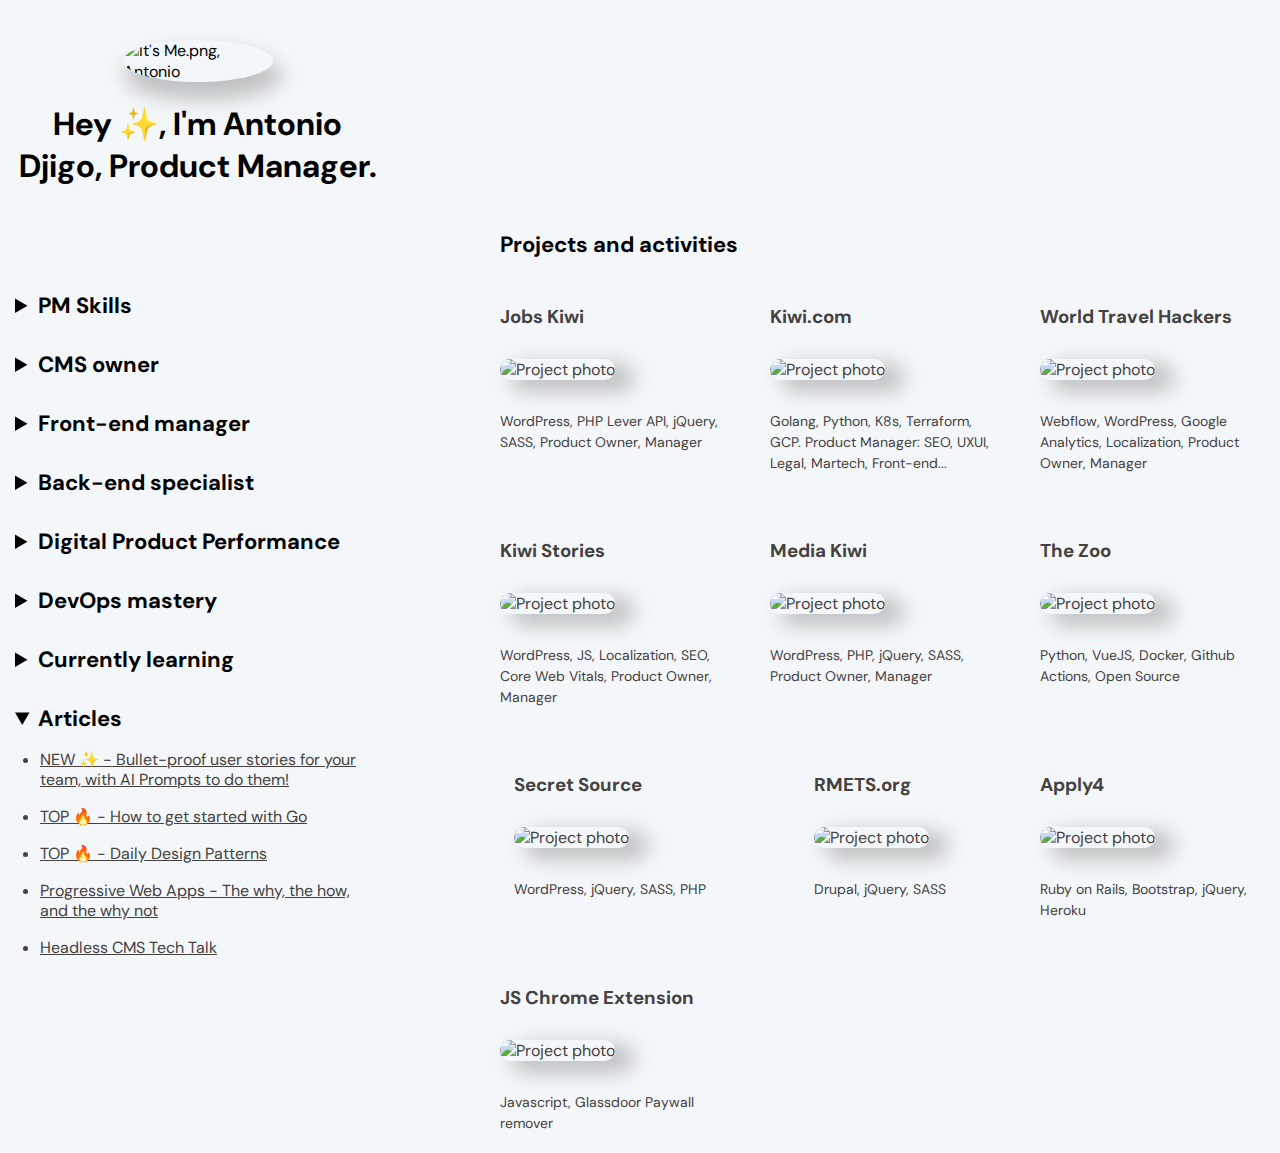
==== public/index.html @ e7cf3532 "feat: add projects section, redesign" ====
<!DOCTYPE html>
<html lang="en">
<head>
	<meta name="generator" content="Hugo 0.92.2" />
    <meta charset="UTF-8">
    <meta name="viewport" content="width=device-width, initial-scale=1.0">
    <meta http-equiv="X-UA-Compatible" content="ie=edge">

    
    <script async src="https://www.googletagmanager.com/gtag/js?id=G-E084630H3Y"></script>

    <script>
        window.dataLayer = window.dataLayer || [];
        function gtag() { window.dataLayer.push(arguments); }
        gtag('js', new Date());

        gtag('config', 'G-E084630H3Y');

    </script>

    
    <title>Antonio Djigo 🧑🏾‍💻 - Tech Product Manager</title>
    <meta name="title" content="Antonio Djigo 🧑🏾‍💻 - Tech Product Manager">
    <meta name="description" content="With over 6 years in the tech industry, I bring a wealth of expertise and a track record of success in developing and managing cutting-edge products. Here’s a sneak peak of what I offer :]">

    
    <meta property="og:type" content="website">
    <meta property="og:url" content="https://www.djigo.dev/">
    <meta property="og:title" content="Antonio Djigo 🧑🏾‍💻 - Tech Product Manager">
    <meta property="og:description" content="With over 6 years in the tech industry, I bring a wealth of expertise and a track record of success in developing and managing cutting-edge products. Here’s a sneak peak of what I offer :]">
    <meta property="og:image" content="https://i.imgur.com/MtOwQcS.png">

    
    <meta property="twitter:card" content="summary_large_image">
    <meta property="twitter:url" content="https://www.djigo.dev/">
    <meta property="twitter:title" content="Antonio Djigo 🧑🏾‍💻 - Tech Product Manager">
    <meta property="twitter:description" content="With over 6 years in the tech industry, I bring a wealth of expertise and a track record of success in developing and managing cutting-edge products. Here’s a sneak peak of what I offer :]">
    <meta property="twitter:image" content="https://i.imgur.com/MtOwQcS.png">

    <link rel="preconnect" href="https://fonts.googleapis.com">
    <link rel="preconnect" href="https://fonts.gstatic.com" crossorigin>
    <link
        href="https://fonts.googleapis.com/css2?family=DM+Sans:ital,opsz,wght@0,9..40,100..1000;1,9..40,100..1000&display=swap"
        rel="stylesheet">
    <link rel="stylesheet" href="css/djigo.css">
    <link rel="shortcut icon" href="favicon.ico" type="image/x-icon">
    <link rel="icon" href="favicon.ico" type="image/x-icon">
    <script src="https://unpkg.com/feather-icons"></script>
    
</head>


<body>
    <main class="homepage container">
    <div class="homepage--img">
        <img src="/img/me.webp" width="150" height="150" alt="It's Me.png, Antonio"> 
    </div>
    <h1 class="homepage--title">Hey ✨, I'm Antonio Djigo, Product Manager.</h1>
    
    <footer>
    <ul class="footer--links">
        <li class="twitter"><a target="_blank" rel="noreferrer" href="https://twitter.com/brownio_"><i
                    data-feather="twitter"></i></a></li>
        <li class="mail"><a target="_blank" rel="noreferrer" href="mailto: antonio.djinav@gmail.com"><i
                    data-feather="mail"></i></a></li>
        <li class="linkedin"><a target="_blank" rel="noreferrer" href="https://www.linkedin.com/in/antonio-djigo/"><i
                    data-feather="linkedin"></i></a></li>
    </ul>
</footer>


    <div class="languages">
    <details class="product">
        <summary><b>PM Skills</b></summary>
        <p>Leading <b>cross-functional teams</b> to create innovative products. Collaborate with fellow PMs to ensure project success.</p>
        <p>Expert in <b>product ownership</b> and <b>project management</b>. Using <b>SCRUM</b> to turn insights and stakeholder issues into <b>actionable strategies</b>. Prioritizing backlogs and managing external agencies effectively.</p>
        <p>Conducting <b>market research</b>, crafting strategic <b>roadmaps</b>, and overseeing the <b>product lifecycle</b>. Skilled in task prioritization, conflict resolution, and risk mitigation.</p>
        <p><b>Stakeholders</b> and teams <b>I've worked with</b>: Engineering, UX/UI, Content and Creation, Localization, Marketing, Front-End, MarTech, SEO/SEM, CRM, HR, PR & Comms</p>
        <p>SQL, Jira, APIs, UX/UI, B2B/B2C/B2B2C, Analytics, Metrics and reports, SEO...</p>
    </details>
    <details class="wordpress">
        <summary><b>CMS owner</b></summary>
        <p>Managing and leading projects with multiple stakeholders (HR, Marketing, SEO, Content, UX).</p>
        <p>Product owner for an Engineering team</p>
        <p>Boosting SEO with Google Analytics.</p>
        <p>Experience with headless CMS like Strapi, Ghost, and Sanity.</p>
        <p>Expertise in using different hostings and servers.</p>
        <p>Creating new and innovative themes and plugins from scratch.</p>
    </details>
    <details class="css-js">
        <summary><b>Front-end manager</b></summary>
        <p>Managing and leading FE projects with multiple stakeholders (HR, Marketing, SEO, Content, UX).</p>
        <p>Launched and maintained successful products such as the ones at "Projects and activities".</p>
        <p>Proficient with no-code tools like Framer, Readymag, and Webflow.</p>
        <p>Over 6 years of experience with JS and CSS, worked with JS Frameworks</p>
    </details>
    <details class="rails">
        <summary><b>Back-end specialist</b></summary>
        <p>Worked in an Agile team with heavily applied SCRUM</p>
        <p>Performance profiling and WCAG accessibility.</p>
        <p>Maintaining a 5-year-old project effectively with legacy code.</p>
        <p>Applying design patterns for new and existing features.</p>
        <p>Unit testing and TDD.</p>
        <p>Experience with Jenkins, Docker, and Heroku.</p>
    </details>
    <details class="webperf">
        <summary><b>Digital Product Performance</b></summary>
        <p>Expert in Google Core Web Vitals optimization.</p>
        <p>Monitoring and analyzing performance metrics to drive continuous improvements.</p>
        <p>Reducing LCP & TTFB and optimizing Critical CSS.</p>
        <p>Improving mobile performance and responsiveness.</p>
    </details>
    <details class="go">
        <summary><b>DevOps mastery</b></summary>
        <p>Scripting with Golang.</p>
        <p>Using Terraform for infrastructure management.</p>
        <p>CI/CD wizard with Docker and K8s on any Git platform.</p>
        <p>Creating and maintaining CI files and templates for GitLab and GitHub Actions.</p>
        <p>Experienced with Cloudflare, GCP, Siteground, Heroku, and Netlify.</p>
    </details>
    <details class="learning">
        <summary><b>Currently learning</b></summary>
        <p>Product design and enhancing product management skills.</p>
        <p>Natural language processing, deep learning, LLMs, and chatbots.</p>
    </details>
    <details class="articles" open="">
        <summary><b>Articles</b></summary>
        <a href="https://dev.to/brownio/bullet-proof-user-stories-for-your-team-with-ia-prompts-to-do-them-17g3">
            <p>NEW ✨ - Bullet-proof user stories for your team, with AI Prompts to do them!</p>
        </a>
        <a href="https://dev.to/brownio/i-just-want-to-be-a-golang-developer-how-to-get-started-e46">
            <p>TOP 🔥 - How to get started with Go</p>
        </a>
        <a href="https://dev.to/brownio/a-pattern-a-day-keeps-the-reviewers-away-day-0-what-are-the-design-patterns-4oh8">
            <p>TOP 🔥 - Daily Design Patterns</p>
        </a>
        <a href="https://dev.to/brownio/progressive-web-apps-the-why-the-how-and-the-why-not-3092">
            <p>Progressive Web Apps - The why, the how, and the why not </p>
        </a>
        <a href="https://www.linkedin.com/feed/update/urn:li:activity:6639511951368159232/">
            <p>Headless CMS Tech Talk</p>
        </a>
    </details>
</div>
    <div class="hide-l">
            <div class="contact">
    <a href="mailto: antonio.djinav@gmail.com">
        <button class="contact--button">
            E-mail me!
        </button>
    </a>
</div>

        </div>
</main>
    <aside>
    <h2>Projects and activities</h2>
    <div class="projects ">
        <div class="project card">
            <a href="https://jobs.kiwi.com/" target="_blank" rel="noopener noreferrer">
                <h3>Jobs Kiwi</h3>
                <img loading="lazy" src="/img/k-jobs.webp" alt="Project photo">
                <div class="technologies">
                    <span>WordPress, PHP Lever API, jQuery, SASS, Product Owner, Manager</span>
                </div>
            </a>
        </div>
        <div class="project card">
            <a href="https://www.kiwi.com/" target="_blank" rel="noopener noreferrer">
                <h3>Kiwi.com</h3>
                <img loading="lazy" src="/img/kiwi.webp" alt="Project photo">
                <div class="technologies">
                    <span>Golang, Python, K8s, Terraform, GCP. Product Manager: SEO, UXUI, Legal, Martech,
                        Front-end...</span>
                </div>
            </a>
        </div>

        <div class="project card">
            <a href="https://www.kiwi.com/worldtravelhackers/" target="_blank" rel="noopener noreferrer">
                <h3>World Travel Hackers</h3>
                <img loading="lazy" src="/img/k-world.webp" alt="Project photo">
                <div class="technologies">
                    <span>Webflow, WordPress, Google Analytics, Localization, Product Owner, Manager</span>
                </div>
            </a>
        </div>

        <div class="project card">
            <a href="https://www.kiwi.com/stories/" target="_blank" rel="noopener noreferrer">
                <h3>Kiwi Stories</h3>
                <img loading="lazy" src="/img/k-stories.webp" alt="Project photo">
                <div class="technologies">
                    <span>WordPress, JS, Localization, SEO, Core Web Vitals, Product Owner, Manager</span>
                </div>
            </a>
        </div>



        <div class="project card">
            <a href="https://media.kiwi.com/" target="_blank" rel="noopener noreferrer">
                <h3>Media Kiwi</h3>
                <img loading="lazy" src="/img/k-media.webp" alt="Project photo">
                <div class="technologies">
                    <span>WordPress, PHP, jQuery, SASS, Product Owner, Manager</span>
                </div>
            </a>

        </div>
        <div class="project card">
            <a href="https://github.com/kiwicom/the-zoo" target="_blank" rel="noopener noreferrer">
                <h3>The Zoo</h3>
                <img loading="lazy" src="/img/k-zoo.webp" alt="Project photo">
                <div class="technologies">
                    <span>Python, VueJS, Docker, Github Actions, Open Source</span>
                </div>
            </a>
        </div>


        <div class="project card">
            <a href="https://www.secret-source.eu/" target="_blank" rel="noopener noreferrer">
                <h3>Secret Source</h3>
                <img loading="lazy" src="/img/secret-source.webp" alt="Project photo">
                <div class="technologies">
                    <span>WordPress, jQuery, SASS, PHP</span>
                </div>
            </a>
        </div>

        <div class="project card">
            <a href="https://www.secret-source.eu/case-studies/royal-meteorological-society/" target="_blank"
                rel="noopener noreferrer">
                <h3>RMETS.org</h3>
                <img loading="lazy" src="/img/rmets.webp" alt="Project photo">
                <div class="technologies">
                    <span>Drupal, jQuery, SASS</span>
                </div>
            </a>
        </div>

        <div class="project card">
            <a href="https://www.secret-source.eu/case-studies/apply-4/" target="_blank" rel="noopener noreferrer">
                <h3>Apply4</h3>
                <img loading="lazy" src="/img/apply4.webp" alt="Project photo">
                <div class="technologies">
                    <span>Ruby on Rails, Bootstrap, jQuery, Heroku</span>
                </div>
            </a>

        </div>


        <div class="project card">
            <a href="https://chromewebstore.google.com/detail/glassdoor-mallet-paywall/iffdmmnekhhhkceaignlijdncehfnpfk"
                target="_blank" rel="noopener noreferrer">

                <h3>JS Chrome Extension</h3>
                <img loading="lazy" src="/img/glassdoor.webp" alt="Project photo">
                <div class="technologies">
                    <span>Javascript, Glassdoor Paywall remover</span>
                </div>
            </a>

        </div>

    </div>
</aside>


    <script src="https://unpkg.com/feather-icons"></script>
    <script>
        feather.replace()
    </script>
</body>

</html>
---- public/css/djigo.css ----
@import "languages.css";
@import "footer.css";
@import "contact.css";

* {
    font-family: "DM Sans", 'sans-serif';
}

*::selection {
    background-color: #fce38a
}

body {
    min-height: 100vh;
    gap: 50px;
    flex-wrap: wrap;
    background-color: #f4f7f9;
    max-width: 1440px;
    margin: 0 auto;
}

.container {
    max-width: 620px;
}

.homepage,
aside {
    margin: 0 auto;
    padding: 20px;
}

.homepage--title {
    text-align: center;
}

.homepage--img {
    margin: 0 auto;
    max-width: 150px;
}

.homepage--img img {
    box-shadow: 5px 14px 20px 4px #00000038;
}

.homepage--img img {
    width: 100%;
    height: auto;
    border-radius: 50%;
}

.caption {
    text-align: center;
    font-size: 14px;
    margin: 15px 0;
}

h2 {
    font-size: 20px;
}

aside h2 {
    font-size: 22px;
}

.projects {
    display: grid;
    grid-template-columns: repeat(auto-fill, minmax(200px, 1fr));
    gap: 50px;
}

.project h3 {
    margin: 30px 0;
}

.project {
    display: flex;
    flex-flow: column;
    justify-content: space-between;
    max-width: 252px;
    margin: 0 auto;
}

.project p {
    font-size: 16px;
    margin: 5px 0;
}

.project span {
    font-size: 14px;

}

.project img {
    object-fit: cover;
    border-radius: 16px;
    margin-bottom: 30px;
    width: 100%;
    height: auto;
}

img.resize{
    min-height: 243.02px;
    object-fit: cover;
}

a{
    color: #444140;

}

a:visited {
    color: #3b4a5e;
}

.project a{
    margin-top: 15px;
    text-decoration: none;
}


button{
    color: #444140;
}
.hide-xs{
    display: none;
}
.hide-l{margin: 50px 0;}


aside h2 {
    margin-top: 30px;}

@media (min-width: 1024px) {
    .hide-xs{
        display: block;
    margin-top: 30px;
    }
    .hide-l{
        display: none;
    }
.project img{
    box-shadow: 15px 8px 20px 4px #00000038;

}
    body {
        grid-template-columns: 1fr 2fr;
        display: grid;
        gap: 100px;
    }

    main.homepage {
        display: flex;
        flex-flow: column;
        align-items: center;
        padding-top: 40px;
        margin-left: 15px;
    }

    .projects {
        display: grid;
        grid-template-columns: repeat(3, minmax(220px, 1fr));
        gap: 50px;

    }

    aside h2 {
        margin-top: revert;
        margin-bottom: 30px;
    }

    .project h3 {
        margin-top: 0;
    }

    .homepage{
        margin: 0 auto;
        padding: 0px;
    }

    aside {
        margin-top: 192px;
    }
}

@media (min-width: 1440px) {

    body{
    }
    .homepage{
        margin: 0 auto;
        padding: 20px;
    }

    .projects {

    }
}
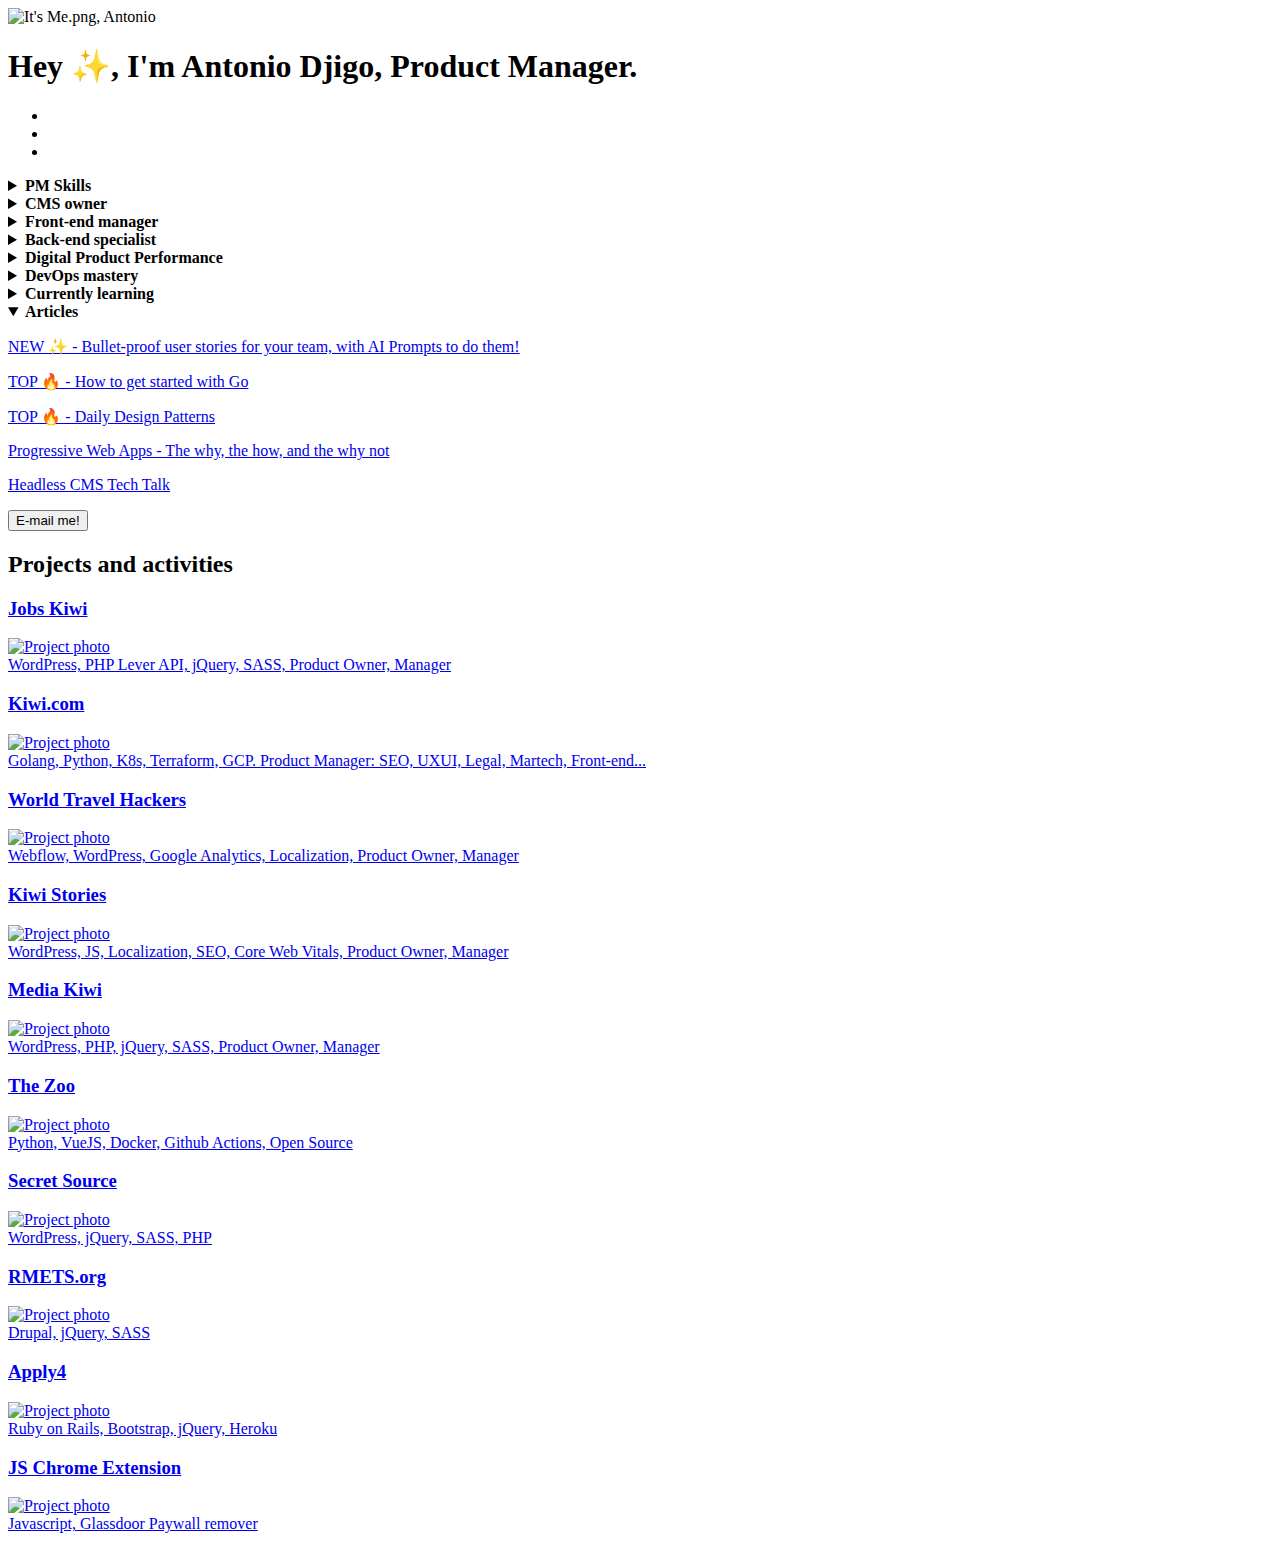
==== commit fc73cde6: "feat: add posts to the site /post" ====
--- a/public/index.html
+++ b/public/index.html
@@ -1,7 +1,7 @@
 <!DOCTYPE html>
 <html lang="en">
 <head>
-	<meta name="generator" content="Hugo 0.92.2" />
+	<meta name="generator" content="Hugo 0.128.1"><script src="/livereload.js?mindelay=10&amp;v=2&amp;port=1313&amp;path=livereload" data-no-instant defer></script>
     <meta charset="UTF-8">
     <meta name="viewport" content="width=device-width, initial-scale=1.0">
     <meta http-equiv="X-UA-Compatible" content="ie=edge">
@@ -19,21 +19,25 @@
     </script>
 
     
-    <title>Antonio Djigo 🧑🏾‍💻 - Tech Product Manager</title>
-    <meta name="title" content="Antonio Djigo 🧑🏾‍💻 - Tech Product Manager">
+    <title>
+        
+        Djigo.dev 🧑🏾‍💻 - Tech Product Manager
+        
+    </title>
+    <meta name="title" content="Djigo.dev 🧑🏾‍💻 - Tech Product Manager">
     <meta name="description" content="With over 6 years in the tech industry, I bring a wealth of expertise and a track record of success in developing and managing cutting-edge products. Here’s a sneak peak of what I offer :]">
 
     
     <meta property="og:type" content="website">
     <meta property="og:url" content="https://www.djigo.dev/">
-    <meta property="og:title" content="Antonio Djigo 🧑🏾‍💻 - Tech Product Manager">
+    <meta property="og:title" ccontent="Djigo.dev 🧑🏾‍💻 - Tech Product Manager">
     <meta property="og:description" content="With over 6 years in the tech industry, I bring a wealth of expertise and a track record of success in developing and managing cutting-edge products. Here’s a sneak peak of what I offer :]">
     <meta property="og:image" content="https://i.imgur.com/MtOwQcS.png">
 
     
     <meta property="twitter:card" content="summary_large_image">
     <meta property="twitter:url" content="https://www.djigo.dev/">
-    <meta property="twitter:title" content="Antonio Djigo 🧑🏾‍💻 - Tech Product Manager">
+    <meta property="twitter:title" content="Djigo.dev 🧑🏾‍💻 - Tech Product Manager">
     <meta property="twitter:description" content="With over 6 years in the tech industry, I bring a wealth of expertise and a track record of success in developing and managing cutting-edge products. Here’s a sneak peak of what I offer :]">
     <meta property="twitter:image" content="https://i.imgur.com/MtOwQcS.png">
 
@@ -42,11 +46,10 @@
     <link
         href="https://fonts.googleapis.com/css2?family=DM+Sans:ital,opsz,wght@0,9..40,100..1000;1,9..40,100..1000&display=swap"
         rel="stylesheet">
-    <link rel="stylesheet" href="css/djigo.css">
-    <link rel="shortcut icon" href="favicon.ico" type="image/x-icon">
-    <link rel="icon" href="favicon.ico" type="image/x-icon">
-    <script src="https://unpkg.com/feather-icons"></script>
-    
+    <link rel="stylesheet" href="/css/djigo.css">
+    <link rel="shortcut icon" href="/favicon.ico" type="image/x-icon">
+    <link rel="icon" href="/favicon.ico" type="image/x-icon">
+
 </head>
 
 
@@ -68,7 +71,10 @@
     </ul>
 </footer>
 
-
+<script src="https://unpkg.com/feather-icons"></script>
+<script>
+    feather.replace()
+</script>
     <div class="languages">
     <details class="product">
         <summary><b>PM Skills</b></summary>
@@ -125,19 +131,19 @@
     </details>
     <details class="articles" open="">
         <summary><b>Articles</b></summary>
-        <a href="https://dev.to/brownio/bullet-proof-user-stories-for-your-team-with-ia-prompts-to-do-them-17g3">
+        <a target="_blank" href="/post/bullet-proof-user-stories-with-ai-prompts/">
             <p>NEW ✨ - Bullet-proof user stories for your team, with AI Prompts to do them!</p>
         </a>
-        <a href="https://dev.to/brownio/i-just-want-to-be-a-golang-developer-how-to-get-started-e46">
+        <a target="_blank" href="https://dev.to/brownio/i-just-want-to-be-a-golang-developer-how-to-get-started-e46">
             <p>TOP 🔥 - How to get started with Go</p>
         </a>
-        <a href="https://dev.to/brownio/a-pattern-a-day-keeps-the-reviewers-away-day-0-what-are-the-design-patterns-4oh8">
+        <a target="_blank" href="https://dev.to/brownio/a-pattern-a-day-keeps-the-reviewers-away-day-0-what-are-the-design-patterns-4oh8">
             <p>TOP 🔥 - Daily Design Patterns</p>
         </a>
-        <a href="https://dev.to/brownio/progressive-web-apps-the-why-the-how-and-the-why-not-3092">
+        <a target="_blank" href="https://dev.to/brownio/progressive-web-apps-the-why-the-how-and-the-why-not-3092">
             <p>Progressive Web Apps - The why, the how, and the why not </p>
         </a>
-        <a href="https://www.linkedin.com/feed/update/urn:li:activity:6639511951368159232/">
+        <a target="_blank" href="https://www.linkedin.com/feed/update/urn:li:activity:6639511951368159232/">
             <p>Headless CMS Tech Talk</p>
         </a>
     </details>
@@ -269,10 +275,7 @@
 </aside>
 
 
-    <script src="https://unpkg.com/feather-icons"></script>
-    <script>
-        feather.replace()
-    </script>
+
 </body>
 
 </html>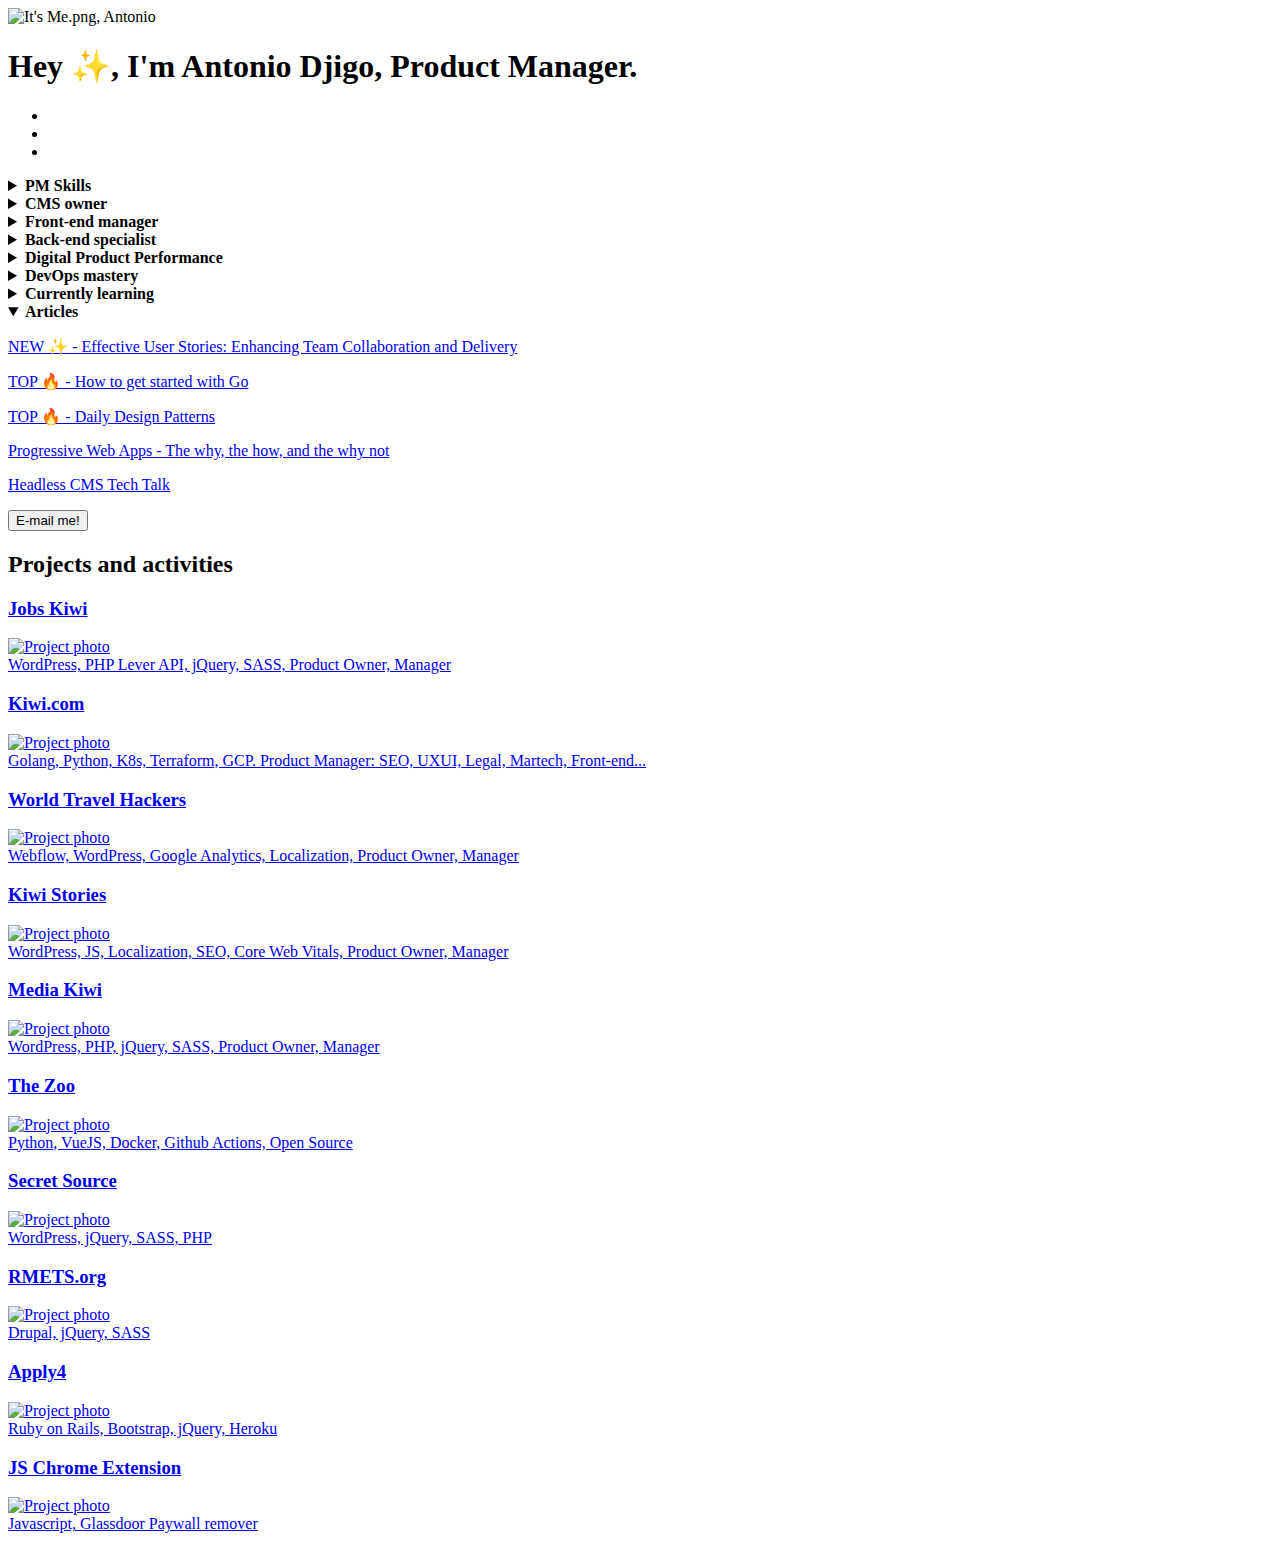
==== commit 1fe69312: "feat: add posts to the site /post" ====
--- a/public/index.html
+++ b/public/index.html
@@ -1,7 +1,7 @@
 <!DOCTYPE html>
 <html lang="en">
 <head>
-	<meta name="generator" content="Hugo 0.128.1"><script src="/livereload.js?mindelay=10&amp;v=2&amp;port=1313&amp;path=livereload" data-no-instant defer></script>
+	<meta name="generator" content="Hugo 0.128.1">
     <meta charset="UTF-8">
     <meta name="viewport" content="width=device-width, initial-scale=1.0">
     <meta http-equiv="X-UA-Compatible" content="ie=edge">
@@ -29,8 +29,8 @@
 
     
     <meta property="og:type" content="website">
-    <meta property="og:url" content="https://www.djigo.dev/">
-    <meta property="og:title" ccontent="Djigo.dev 🧑🏾‍💻 - Tech Product Manager">
+    <meta property="og:url" content="https://djigo.dev">
+    <meta property="og:title" content="Djigo.dev 🧑🏾‍💻 - Tech Product Manager">
     <meta property="og:description" content="With over 6 years in the tech industry, I bring a wealth of expertise and a track record of success in developing and managing cutting-edge products. Here’s a sneak peak of what I offer :]">
     <meta property="og:image" content="https://i.imgur.com/MtOwQcS.png">
 
@@ -130,23 +130,23 @@
         <p>Natural language processing, deep learning, LLMs, and chatbots.</p>
     </details>
     <details class="articles" open="">
-        <summary><b>Articles</b></summary>
-        <a target="_blank" href="/post/bullet-proof-user-stories-with-ai-prompts/">
-            <p>NEW ✨ - Bullet-proof user stories for your team, with AI Prompts to do them!</p>
-        </a>
-        <a target="_blank" href="https://dev.to/brownio/i-just-want-to-be-a-golang-developer-how-to-get-started-e46">
-            <p>TOP 🔥 - How to get started with Go</p>
-        </a>
-        <a target="_blank" href="https://dev.to/brownio/a-pattern-a-day-keeps-the-reviewers-away-day-0-what-are-the-design-patterns-4oh8">
-            <p>TOP 🔥 - Daily Design Patterns</p>
-        </a>
-        <a target="_blank" href="https://dev.to/brownio/progressive-web-apps-the-why-the-how-and-the-why-not-3092">
-            <p>Progressive Web Apps - The why, the how, and the why not </p>
-        </a>
-        <a target="_blank" href="https://www.linkedin.com/feed/update/urn:li:activity:6639511951368159232/">
-            <p>Headless CMS Tech Talk</p>
-        </a>
-    </details>
+    <summary><b>Articles</b></summary>
+    <a href="/post/effective_user_stories/">
+        <p>NEW ✨ - Effective User Stories: Enhancing Team Collaboration and Delivery</p>
+    </a>
+    <a target="_blank" href="https://dev.to/brownio/i-just-want-to-be-a-golang-developer-how-to-get-started-e46">
+        <p>TOP 🔥 - How to get started with Go</p>
+    </a>
+    <a target="_blank" href="https://dev.to/brownio/a-pattern-a-day-keeps-the-reviewers-away-day-0-what-are-the-design-patterns-4oh8">
+        <p>TOP 🔥 - Daily Design Patterns</p>
+    </a>
+    <a target="_blank" href="https://dev.to/brownio/progressive-web-apps-the-why-the-how-and-the-why-not-3092">
+        <p>Progressive Web Apps - The why, the how, and the why not </p>
+    </a>
+    <a target="_blank" href="https://www.linkedin.com/feed/update/urn:li:activity:6639511951368159232/">
+        <p>Headless CMS Tech Talk</p>
+    </a>
+</details>
 </div>
     <div class="hide-l">
             <div class="contact">
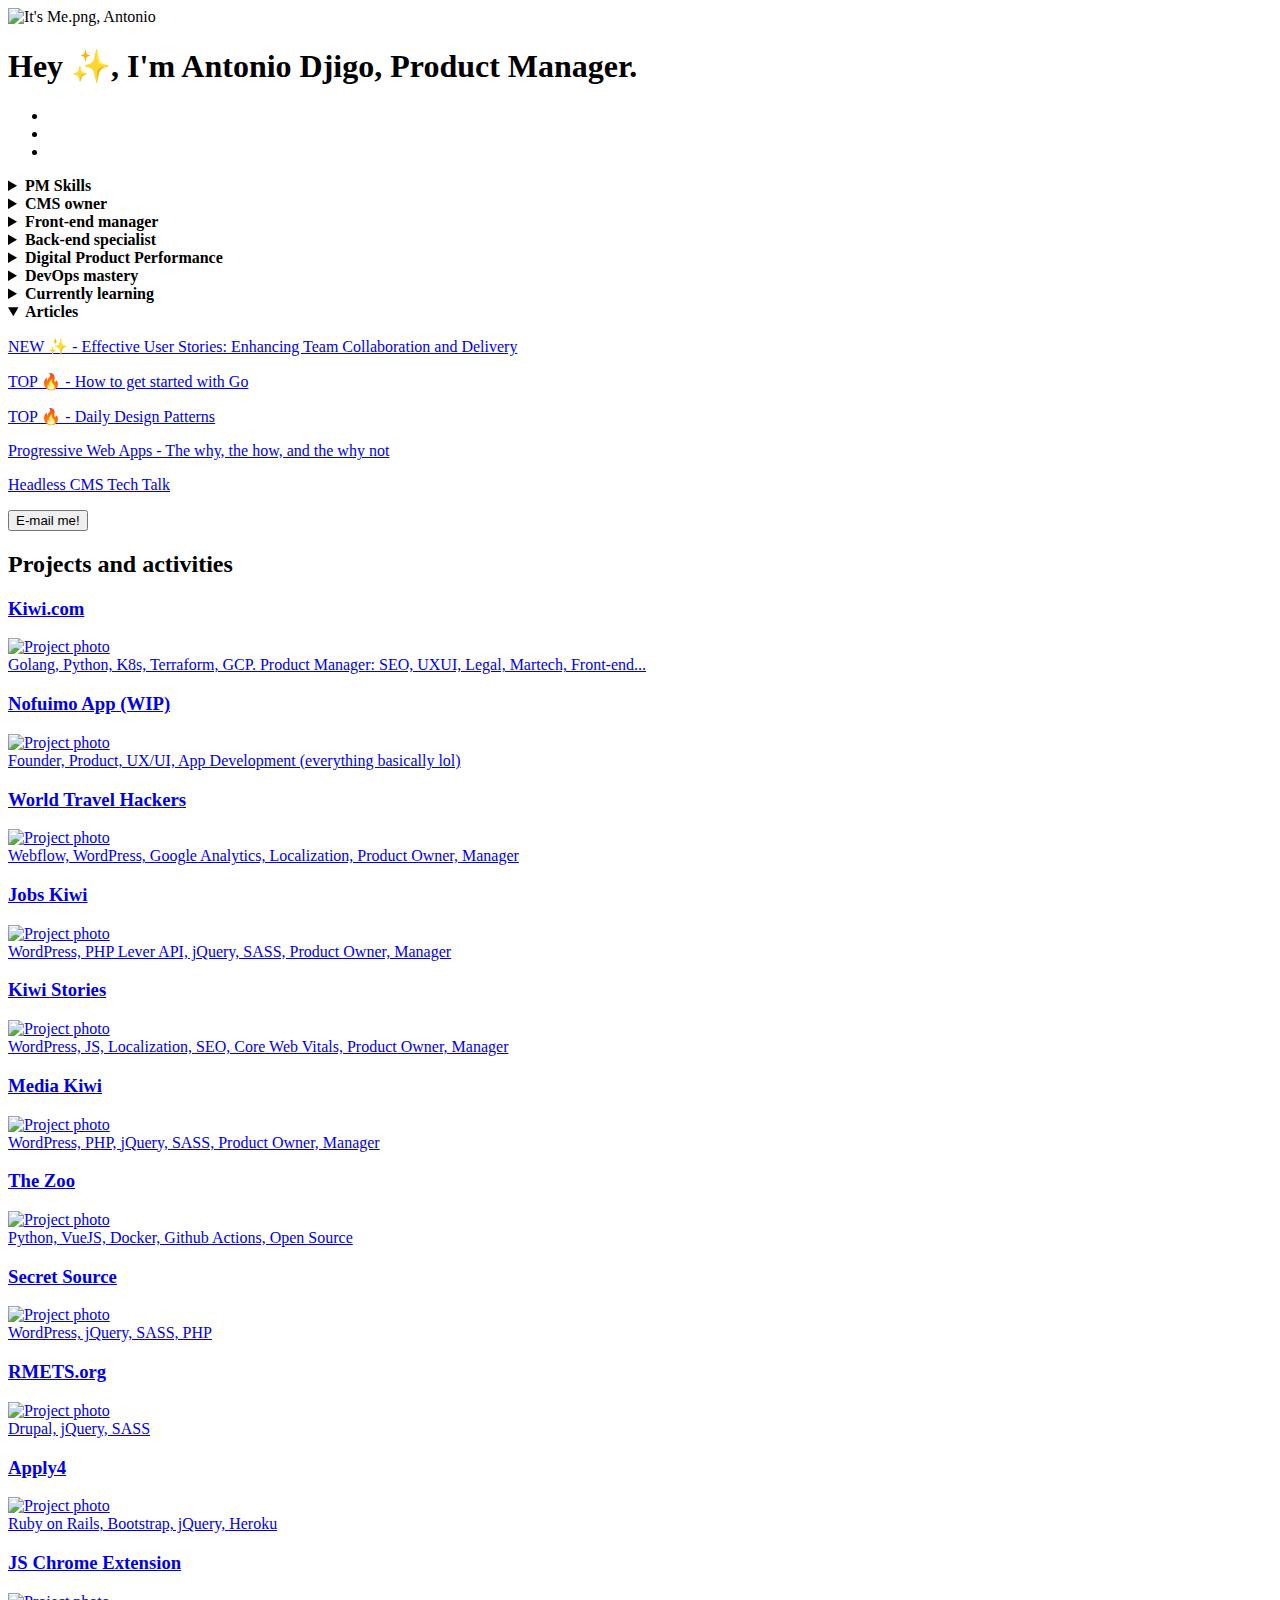
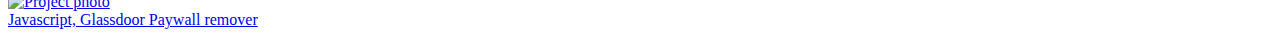
==== commit 50ba433a: "add nofuimo" ====
--- a/public/index.html
+++ b/public/index.html
@@ -32,14 +32,14 @@
     <meta property="og:url" content="https://djigo.dev">
     <meta property="og:title" content="Djigo.dev 🧑🏾‍💻 - Tech Product Manager">
     <meta property="og:description" content="With over 6 years in the tech industry, I bring a wealth of expertise and a track record of success in developing and managing cutting-edge products. Here’s a sneak peak of what I offer :]">
-    <meta property="og:image" content="https://i.imgur.com/MtOwQcS.png">
+    <meta property="og:image" content="https://i.imgur.com/LmLxqxg.png">
 
     
     <meta property="twitter:card" content="summary_large_image">
     <meta property="twitter:url" content="https://www.djigo.dev/">
     <meta property="twitter:title" content="Djigo.dev 🧑🏾‍💻 - Tech Product Manager">
     <meta property="twitter:description" content="With over 6 years in the tech industry, I bring a wealth of expertise and a track record of success in developing and managing cutting-edge products. Here’s a sneak peak of what I offer :]">
-    <meta property="twitter:image" content="https://i.imgur.com/MtOwQcS.png">
+    <meta property="twitter:image" content="https://i.imgur.com/LmLxqxg.png">
 
     <link rel="preconnect" href="https://fonts.googleapis.com">
     <link rel="preconnect" href="https://fonts.gstatic.com" crossorigin>
@@ -161,33 +161,46 @@
 </main>
     <aside>
     <h2>Projects and activities</h2>
+
     <div class="projects ">
+
+
+        <div class="project card">
+            <a href="https://www.kiwi.com/" target="_blank" rel="noopener noreferrer">
+                <h3>Kiwi.com</h3>
+                <img loading="lazy" src="/img/kiwi.webp" alt="Project photo">
+                <div class="technologies">
+                    <span>Golang, Python, K8s, Terraform, GCP. Product Manager: SEO, UXUI, Legal, Martech,
+                        Front-end...</span>
+                </div>
+            </a>
+        </div>
+
+        <div class="project card">
+            <a href="https://nofuimo.com/" target="_blank" rel="noopener noreferrer">
+                <h3>Nofuimo App (WIP)</h3>
+                <img class="nofuimo"loading="lazy" src="/img/nofuimo.png" alt="Project photo">
+                <div class="technologies">
+                    <span>Founder, Product, UX/UI, App Development (everything basically lol)</span>
+                </div>
+            </a>
+        </div>
+
+        <div class="project card">
+            <a href="https://www.kiwi.com/worldtravelhackers/" target="_blank" rel="noopener noreferrer">
+                <h3>World Travel Hackers</h3>
+                <img loading="lazy" src="/img/k-world.webp" alt="Project photo">
+                <div class="technologies">
+                    <span>Webflow, WordPress, Google Analytics, Localization, Product Owner, Manager</span>
+                </div>
+            </a>
+        </div>
         <div class="project card">
             <a href="https://jobs.kiwi.com/" target="_blank" rel="noopener noreferrer">
                 <h3>Jobs Kiwi</h3>
                 <img loading="lazy" src="/img/k-jobs.webp" alt="Project photo">
                 <div class="technologies">
                     <span>WordPress, PHP Lever API, jQuery, SASS, Product Owner, Manager</span>
-                </div>
-            </a>
-        </div>
-        <div class="project card">
-            <a href="https://www.kiwi.com/" target="_blank" rel="noopener noreferrer">
-                <h3>Kiwi.com</h3>
-                <img loading="lazy" src="/img/kiwi.webp" alt="Project photo">
-                <div class="technologies">
-                    <span>Golang, Python, K8s, Terraform, GCP. Product Manager: SEO, UXUI, Legal, Martech,
-                        Front-end...</span>
-                </div>
-            </a>
-        </div>
-
-        <div class="project card">
-            <a href="https://www.kiwi.com/worldtravelhackers/" target="_blank" rel="noopener noreferrer">
-                <h3>World Travel Hackers</h3>
-                <img loading="lazy" src="/img/k-world.webp" alt="Project photo">
-                <div class="technologies">
-                    <span>Webflow, WordPress, Google Analytics, Localization, Product Owner, Manager</span>
                 </div>
             </a>
         </div>
@@ -274,8 +287,6 @@
     </div>
 </aside>
 
-
-
 </body>
 
 </html>